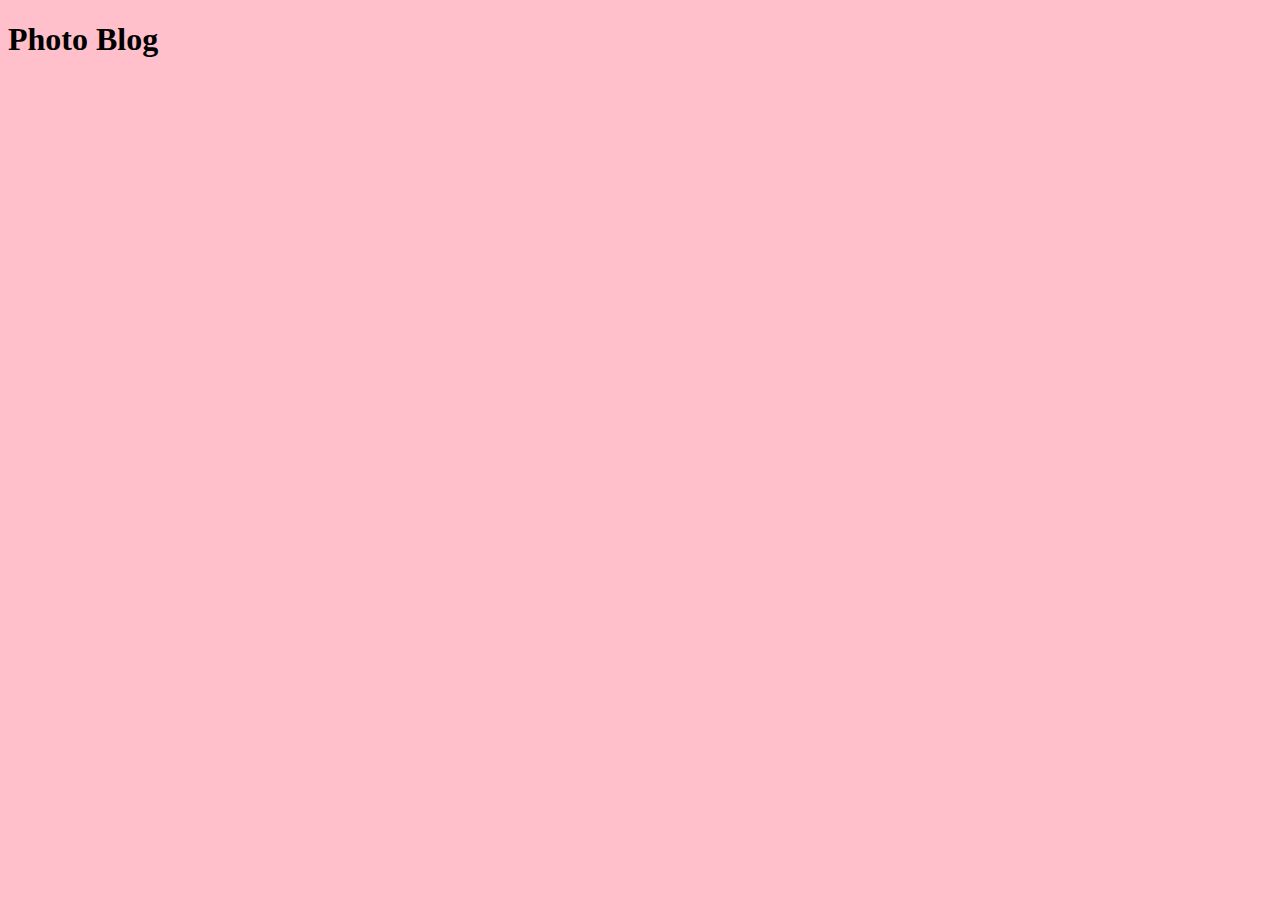
==== index.html @ 014123b4 "add: creazione strutture e collegamenti di CSS e JS" ====
<!DOCTYPE html>
<html lang="en">
<head>
    <meta charset="UTF-8">
    <meta name="viewport" content="width=device-width, initial-scale=1.0">
    <title>Photo Blog</title>

    <!-- Foglio di stile -->
     <link rel="stylesheet" href="css/style.css">
</head>
<body>
    <h1>Photo Blog</h1>
    

    <!-- JS -->
     <script src="js/main.js"></script>
</body>
</html>
---- css/style.css ----
body{
    background-color: pink;
}
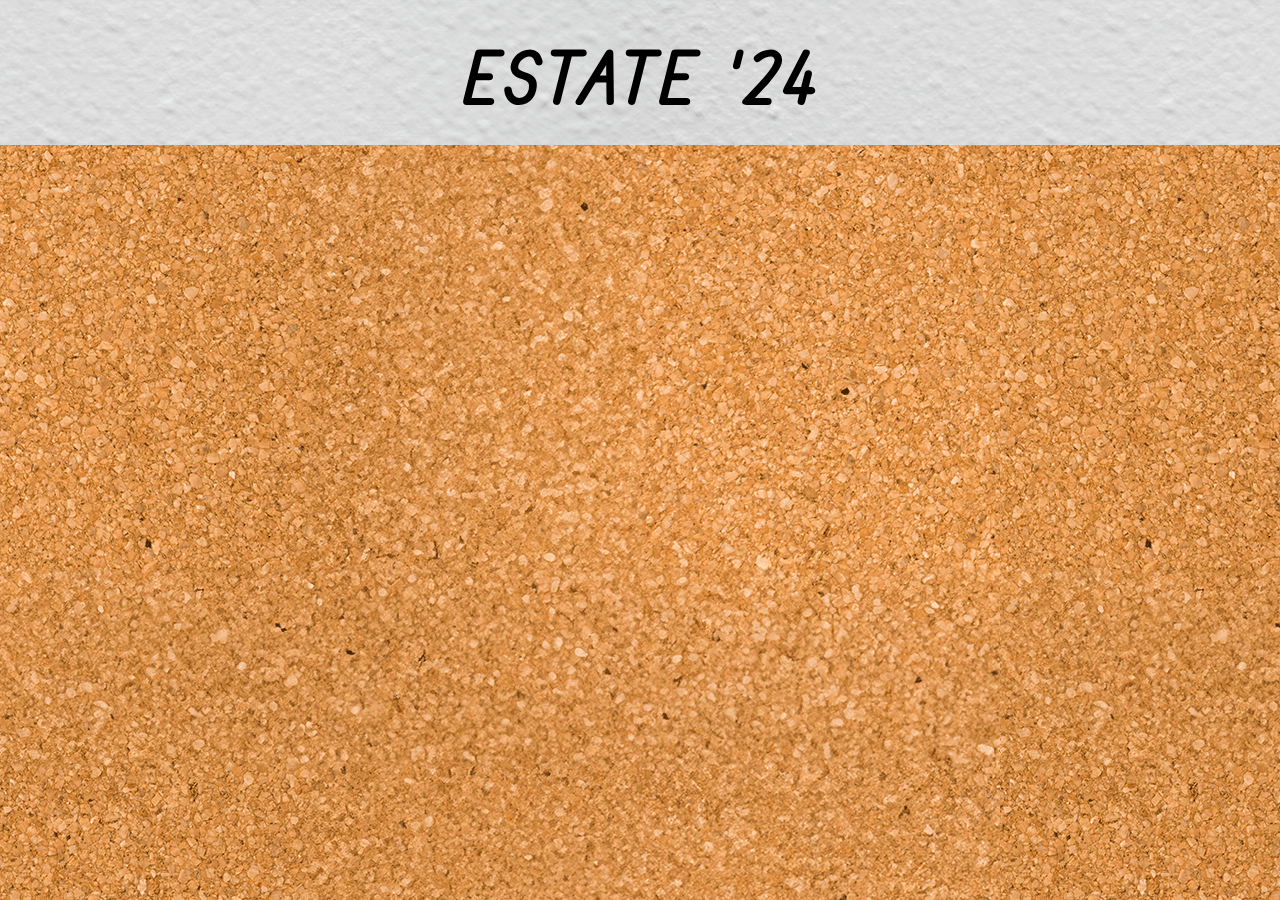
==== commit 4c222baf: "feat: aggiunta di header e background + google font" ====
--- a/index.html
+++ b/index.html
@@ -5,11 +5,22 @@
     <meta name="viewport" content="width=device-width, initial-scale=1.0">
     <title>Photo Blog</title>
 
+    <!-- Google Font-->
+    <link rel="preconnect" href="https://fonts.googleapis.com">
+    <link rel="preconnect" href="https://fonts.gstatic.com" crossorigin>
+    <link
+        href="https://fonts.googleapis.com/css2?family=Edu+TAS+Beginner:wght@400..700&family=Sometype+Mono:ital,wght@0,400..700;1,400..700&display=swap"
+        rel="stylesheet">
+
     <!-- Foglio di stile -->
      <link rel="stylesheet" href="css/style.css">
 </head>
 <body>
-    <h1>Photo Blog</h1>
+    <header>
+        <div class="container">
+            <h1>ESTATE '24</h1>
+        </div>
+    </header>
     
 
     <!-- JS -->
--- a/css/style.css
+++ b/css/style.css
@@ -1,3 +1,42 @@
-body{
-    background-color: pink;
+/* RESET */
+
+* {
+    margin: 0;
+    padding: 0;
+    box-sizing: border-box;
+}
+
+h1,
+p {
+    font-family: "Edu TAS Beginner", cursive;
+}
+
+/* GENERAL */
+
+h1 {
+    font-weight: 600;
+    font-size: 4.5rem;
+    padding: 2rem;
+}
+
+body {
+    background-image: url("../img/cork.png");
+}
+
+/* UTILITY */
+
+.container {
+    width: 1100px;
+    margin: 0 auto;
+}
+
+/* HEADER */
+
+header {
+    background-image: url("../img/wall.png");
+}
+
+header div {
+    height: 145px;
+    text-align: center;
 }